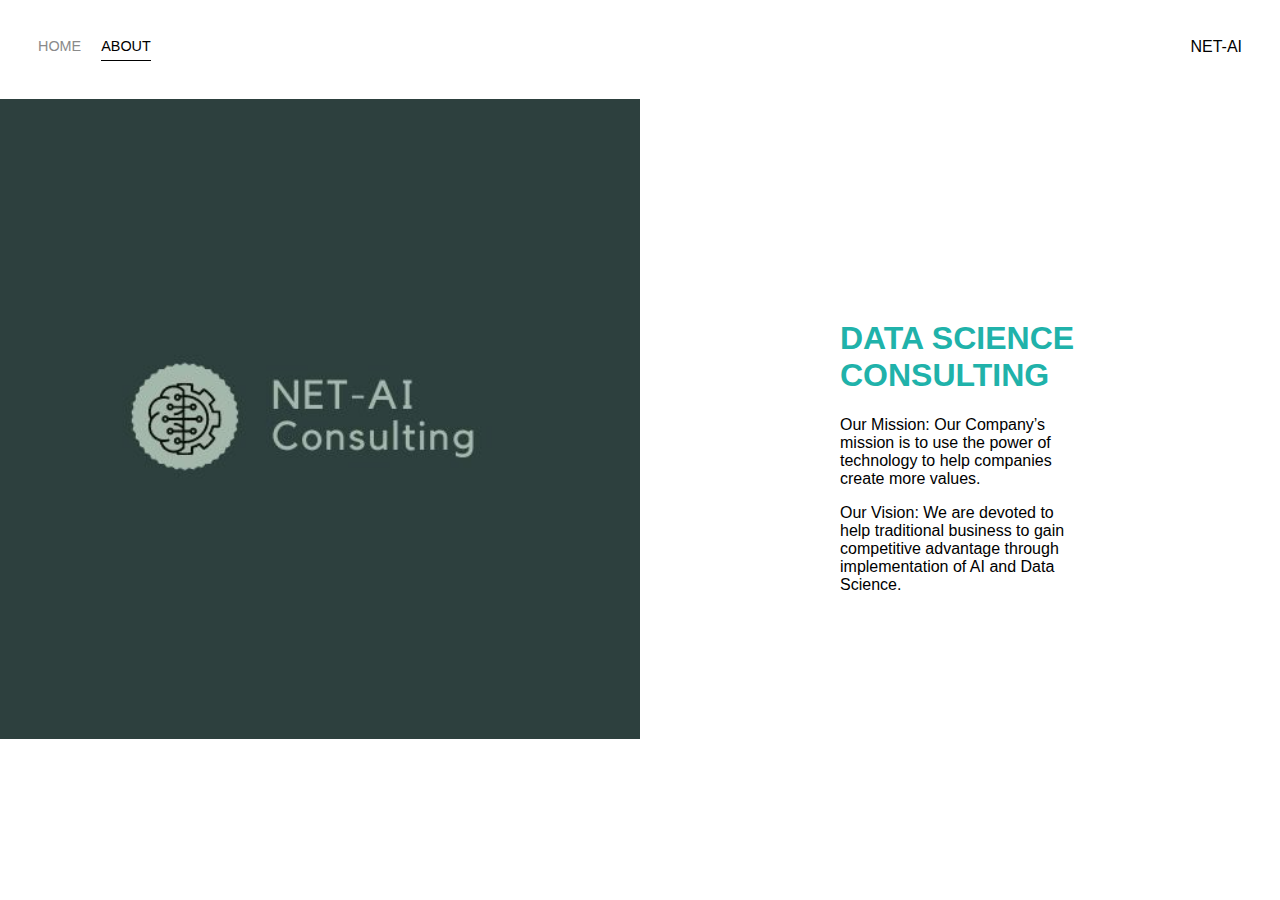
==== about.html @ db96f7d2 "Company Web Page" ====
<!DOCTYPE html>
<html lang='en'>

<head>
  <meta charset='UTF-8'>
  <title>Portfolio Homepage</title>
  <link href="https://fonts.googleapis.com/css2?family=Ranchers&family=Titillium+Web:ital,wght@1,300&display=swap" rel="stylesheet">
  <link rel="stylesheet" href="styles.css">
</head>

<body>
  <div class="container">
    <div class="nav-wrapper">
      <div class="left-side">
        <div class="nav-link-wrapper">
          <a href="index.html">Home</a>
        </div>

        <div class="nav-link-wrapper active-nav-link">
          <a href="about.html">About</a>
        </div>
      </div>

      <div class="right-side">
        <div class="brand">
          NET-AI
        </div>
      </div>
    </div>

    <div class="content-wrapper">
      <div class="two-column-wrapper">
        <div class="profile-image-wrapper">
          <img src="images/profile.jpg" alt="">
        </div>

        <div class="profile-content-wrapper">
          <h1>DATA SCIENCE CONSULTING</h1>
          <p>Our Mission: Our Company’s mission is to use the power of technology to help companies create more values.

          </p>

          <p> Our Vision: We are devoted to help traditional business to gain competitive advantage through implementation of AI and Data Science.
          </p>
        </div>
      </div>
    </div>
  </div>

</body>

</html>
---- styles.css ----
body {
  font-family: "Titillium", sans-serif;
  margin: 0px;
}

.container {
  display: grid;
  grid-template-columns: 1fr;
}

.nav-wrapper {
  display: flex;
  justify-content: space-between;
  padding: 38px;
}

.left-side {
  display: flex;
}

.nav-wrapper > .left-side > div {
  margin-right: 20px;
  text-transform: uppercase;
  font-size: 0.9rem;
}

.nav-link-wrapper {
  height: 22px;
  border-bottom: 1px solid transparent;
  transition: border-bottom 0.5s;
}

.active-nav-link {
  border-bottom: 1px solid black;
}

.active-nav-link a {
  color: black !important;
}

.nav-link-wrapper a {
  color: #8a8a8a;
  text-decoration: none;
  transition: color 0.5s;
}

.nav-link-wrapper:hover {
  border-bottom: 1px solid black;
}

.nav-link-wrapper a:hover {
  color: black;
}

.portfolio-items-wrapper {
  display: grid;
  grid-template-columns: 1fr 1fr 1fr;
}

.portfolio-item-wrapper {
  position: relative;
}

.portfolio-img-background {
  background-size: cover;
  background-position: center;
  background-repeat: no-repeat;
  height: 400px;
  width: 100%;
}

.img-text-wrapper {
  position: absolute;
  top: 0;
  display: flex;
  flex-direction: column;
  justify-content: center;
  align-items: center;
  height: 100%;
  text-align: center;
  padding-left: 100px;
  padding-right: 100px;
}

.img-text-wrapper .subtitle {
  transition: 1s;
  color: transparent;
}

.image-blur {
  transition: 1s;
  filter: brightness(10%);
}

.img-text-wrapper:hover .subtitle {
  color: cyan ;
  font-weight: 600;
  font-size: 1.5rem;
}

.two-column-wrapper {
  display: grid;
  grid-template-columns: 1fr 1fr;
}

.profile-image-wrapper img {
  width: 100%;
}

.profile-content-wrapper {
  padding: 200px;
}

.profile-content-wrapper h1 {
  color: #20b2aa;
}
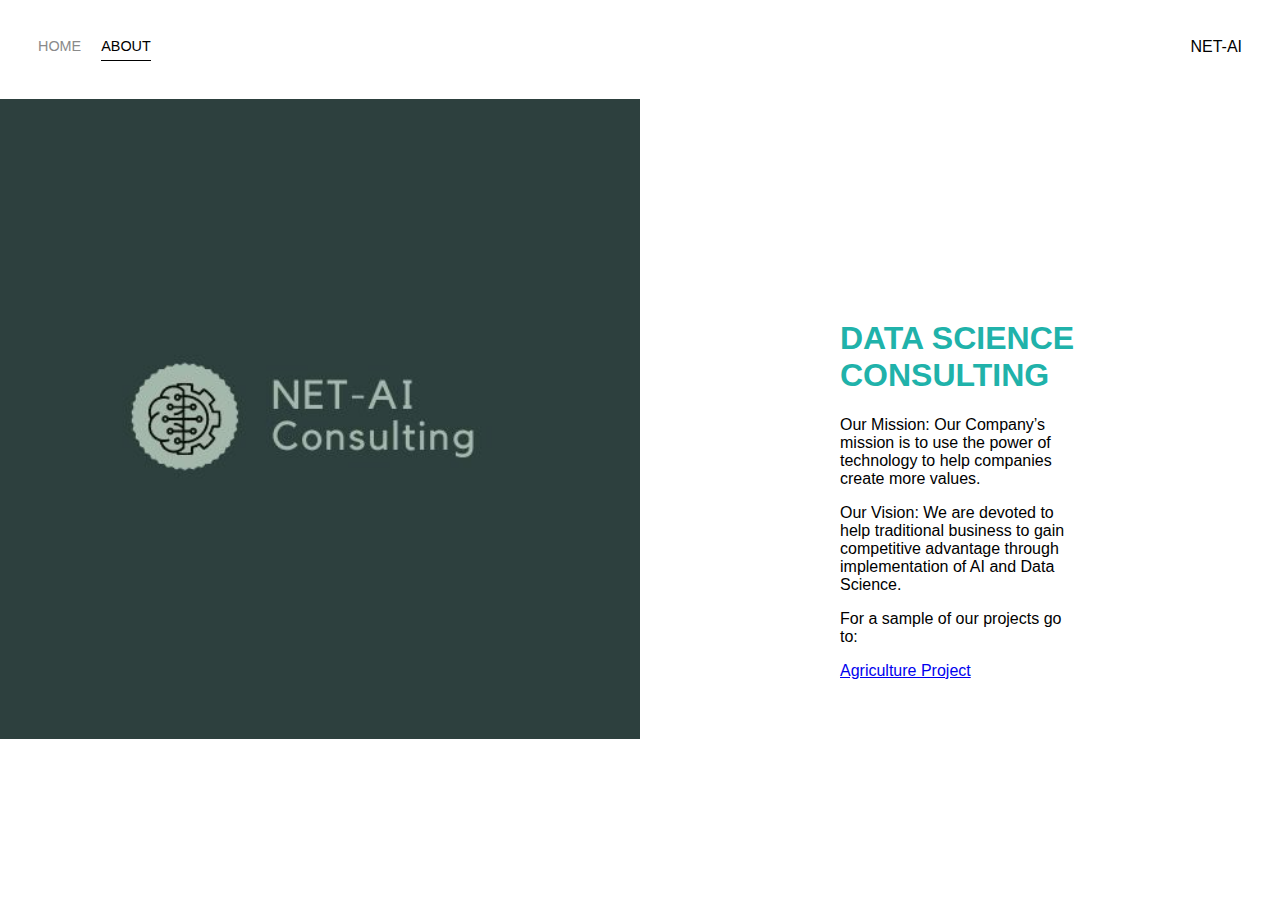
==== commit 92e4cb83: "project link" ====
--- a/about.html
+++ b/about.html
@@ -42,6 +42,12 @@
 
           <p> Our Vision: We are devoted to help traditional business to gain competitive advantage through implementation of AI and Data Science.
           </p>
+
+          <p> For a sample of our projects go to:
+          <p>
+            <a href="https://jaird-meyer.shinyapps.io/crop_predictor/">Agriculture Project</a>
+          <p>
+          </p>
         </div>
       </div>
     </div>
